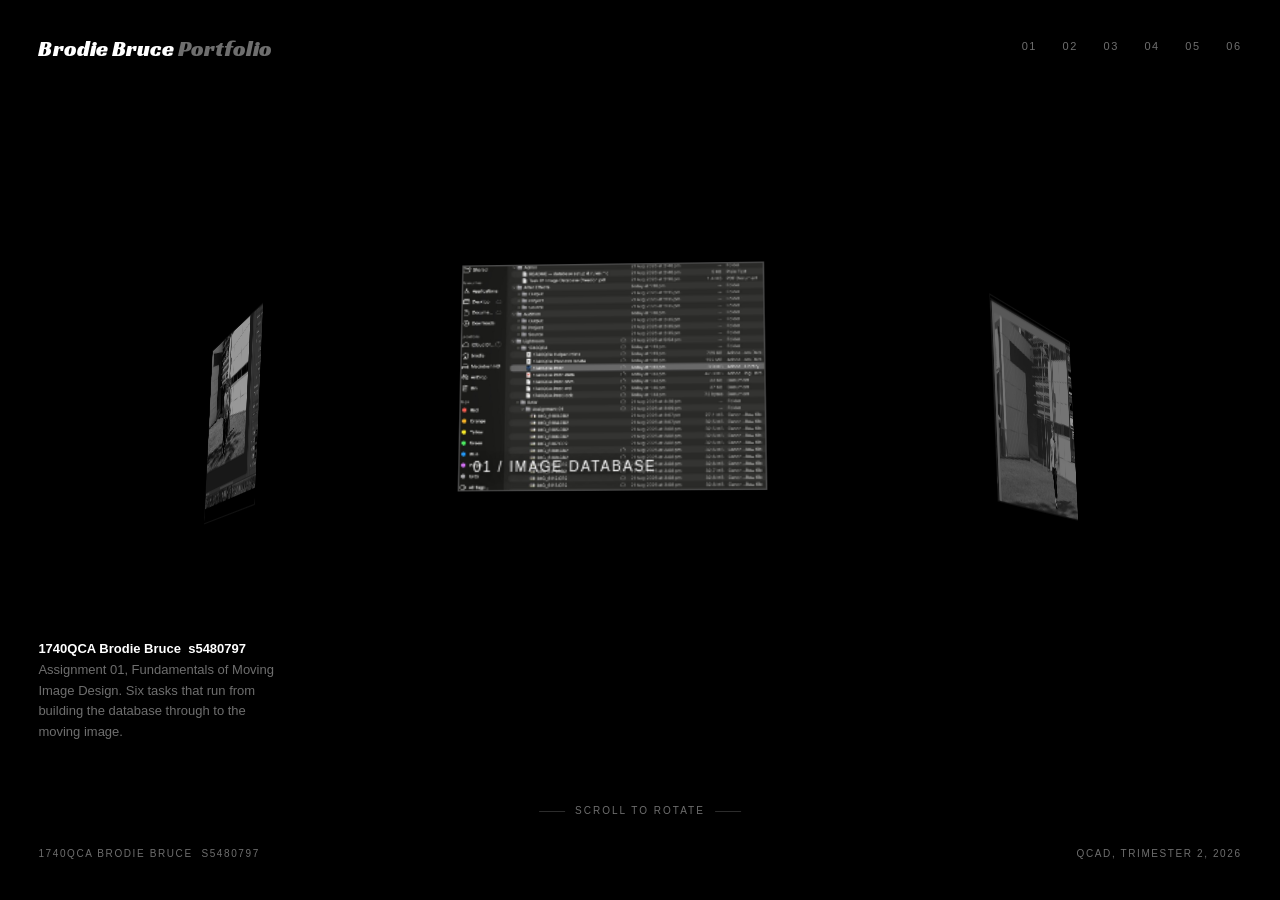
==== index.html @ 67f39371 "Add files via upload" ====
<!DOCTYPE html>
<html lang="en" class="index">
<head>
<meta charset="utf-8">
<meta name="viewport" content="width=device-width,initial-scale=1">
<title>1740QCA Brodie Bruce</title>
<meta name="description" content="Process journal for Motion Design at Queensland College of Art and Design.">
<link rel="stylesheet" href="css/style.css">
</head>
<body class="index has-intro">

<div class="intro" id="intro">
  <div class="intro-inner">
    <span class="intro-count" id="introCount">FRAME 001</span>
    <span class="intro-glyph" aria-hidden="true"><i></i><i></i><i></i><i></i><i></i></span>
    <span class="intro-word">Brodie Bruce <span>Portfolio</span></span>
    <span class="intro-sub">1740QCA Brodie Bruce &nbsp;s5480797</span>
  </div>
  <button class="intro-skip" id="introSkip" type="button">Skip</button>
</div>

<header class="masthead">
  <a class="wordmark" href="index.html">Brodie Bruce <span>Portfolio</span></a>
  <nav class="nav">
    <a href="01-database.html">01</a>
    <a href="02-capture.html">02</a>
    <a href="03-composite.html">03</a>
    <a href="04-gif.html">04</a>
    <a href="05-sequences.html">05</a>
    <a href="06-reflection.html">06</a>
  </nav>
</header>

<section class="stage">
 <div class="orbit-pin">
  <div class="scatter">

    <a class="tile t1" href="01-database.html" style="view-transition-name:card-01">
      <img src="images/thumb-01.jpg" alt="">
      <span class="meta">01 / Image Database</span>
    </a>

    <a class="tile t2" href="02-capture.html" style="view-transition-name:card-02">
      <img src="images/thumb-02.jpg" alt="">
      <span class="meta">02 / Capture · Import · Edit · Export</span>
    </a>

    <a class="tile t3" href="03-composite.html" style="view-transition-name:card-03">
      <img src="images/thumb-03.jpg" alt="">
      <span class="meta">03 / The Composite Image</span>
    </a>

    <a class="tile t4" href="04-gif.html" style="view-transition-name:card-04">
      <img src="images/thumb-04.jpg" alt="">
      <span class="meta">04 / The GIF</span>
    </a>

    <a class="tile t5" href="05-sequences.html" style="view-transition-name:card-05">
      <img src="images/thumb-05.jpg" alt="">
      <span class="meta">05 / Image Sequences</span>
    </a>

    <a class="tile t6" href="06-reflection.html" style="view-transition-name:card-06">
      <img src="images/thumb-06.jpg" alt="">
      <span class="meta">06 / Reflective Report</span>
    </a>

    <span class="glyph" aria-hidden="true"><i></i><i></i><i></i><i></i><i></i></span>

  </div>
  <p class="standfirst"><strong style="color:#fff">1740QCA Brodie Bruce &nbsp;s5480797</strong><br>Assignment 01, Fundamentals of Moving Image Design. Six tasks that run from building the database through to the moving image.</p>
  <span class="scrollhint">Scroll to rotate</span>
 </div>
</section>


<footer class="sitefoot">
  <span>1740QCA Brodie Bruce &nbsp;s5480797</span>
  <span>QCAD, Trimester 2, 2026</span>
</footer>

<script src="js/main.js"></script>
</body>
</html>
---- css/style.css ----
/* ===========================================================
   Brodie Bruce Portfolio, Process Journal
   Type: Switzer (Fontshare) + Racing Sans One (Google Fonts)
   Motion: native View Transitions + CSS scroll-driven animation
   =========================================================== */

@import url('https://api.fontshare.com/v2/css?f[]=switzer@400,500,600&display=swap');
@import url('https://fonts.googleapis.com/css2?family=Racing+Sans+One&display=swap');

:root{
  --bg:#000;
  --fg:#fff;
  --dim:#6e6e6e;
  --line:#1c1c1c;
  --pad:clamp(20px,3vw,44px);
  --ease:cubic-bezier(.22,1,.36,1);
}

*{box-sizing:border-box}
html{background:var(--bg); scroll-behavior:smooth}
body{
  margin:0; background:var(--bg); color:var(--fg);
  font-family:'Switzer',-apple-system,BlinkMacSystemFont,sans-serif;
  font-size:15px; line-height:1.6;
  -webkit-font-smoothing:antialiased;
  overflow-x:hidden;
}
a{color:inherit; text-decoration:none}
img{display:block; max-width:100%}

/* ---------- cross-document morphing ---------- */
@view-transition{ navigation:auto; }

::view-transition-old(root),
::view-transition-new(root){
  animation-duration:.55s;
  animation-timing-function:var(--ease);
}
::view-transition-group(*){
  animation-duration:.65s;
  animation-timing-function:var(--ease);
}

/* persistent chrome doesn't re-animate */
.masthead{ view-transition-name:masthead; }
.sitefoot{ view-transition-name:sitefoot; }

/* ---------- animated intro ---------- */
.intro{
  position:fixed; inset:0; z-index:999; background:var(--bg);
  display:grid; place-items:center; gap:0;
  clip-path:inset(0 0 0 0);
  animation:introOut .9s var(--ease) 2.5s forwards;
}
.intro-inner{ display:grid; justify-items:center; gap:26px }

/* the strokes build one at a time, left to right */
.intro-glyph{ display:flex; align-items:center; gap:9px; height:56px }
.intro-glyph i{
  display:block; width:2px; height:100%; background:var(--fg);
  transform:scaleY(0); transform-origin:50% 100%;
  animation:strokeIn .5s var(--ease) forwards;
}
.intro-glyph i:nth-child(1){ animation-delay:.10s; opacity:.20 }
.intro-glyph i:nth-child(2){ animation-delay:.24s; opacity:.36 }
.intro-glyph i:nth-child(3){ animation-delay:.38s; opacity:.54 }
.intro-glyph i:nth-child(4){ animation-delay:.52s; opacity:.76 }
.intro-glyph i:nth-child(5){ animation-delay:.66s; opacity:1 }
@keyframes strokeIn{ to{ transform:scaleY(1) } }

.intro-count{
  font-family:'Racing Sans One',sans-serif; font-size:12px;
  letter-spacing:.28em; color:var(--dim);
  font-variant-numeric:tabular-nums;
  opacity:0; animation:fadeIn .4s var(--ease) .3s forwards;
}
.intro-word{
  font-family:'Racing Sans One',sans-serif; font-weight:400;
  font-size:clamp(34px,7vw,84px); letter-spacing:0; line-height:1;
  clip-path:inset(0 0 110% 0);
  animation:wordIn .8s var(--ease) 1.15s forwards;
}
.intro-word span{ color:var(--dim) }
.intro-sub{
  font-size:10px; letter-spacing:.22em; text-transform:uppercase;
  color:var(--dim); opacity:0;
  animation:fadeIn .6s var(--ease) 1.75s forwards;
}
@keyframes wordIn{ to{ clip-path:inset(0 0 -12% 0) } }
@keyframes fadeIn{ to{ opacity:1 } }
@keyframes introOut{
  to{ clip-path:inset(0 0 100% 0) }
}
/* the ring settles in once the intro has wiped away */
.stage{ opacity:0; animation:fadeIn .9s var(--ease) 2.55s forwards }
.intro.done{ display:none }

.intro-skip{
  position:absolute; right:var(--pad); bottom:var(--pad);
  font-size:10px; letter-spacing:.2em; text-transform:uppercase;
  color:#3a3a3a; cursor:pointer; background:none; border:0;
  opacity:0; animation:fadeIn .5s var(--ease) 1.2s forwards;
  transition:color .3s var(--ease);
}
.intro-skip:hover{ color:var(--fg) }

/* ---------- masthead ---------- */
.masthead{
  position:fixed; top:0; left:0; right:0; z-index:50;
  padding:var(--pad);
  display:flex; justify-content:space-between; align-items:flex-start;
  mix-blend-mode:difference; pointer-events:none;
}
.masthead > *{pointer-events:auto}

.wordmark{
  font-family:'Racing Sans One',sans-serif;
  font-weight:400; font-size:clamp(17px,1.8vw,22px);
  letter-spacing:.005em; line-height:1;
}
.wordmark span{ color:var(--dim) }

.nav{
  display:flex; gap:clamp(14px,2vw,26px);
  font-size:11px; letter-spacing:.14em; text-transform:uppercase;
}
.nav a{
  position:relative; padding-bottom:3px; color:var(--dim);
  transition:color .35s var(--ease);
}
.nav a::after{
  content:''; position:absolute; left:0; bottom:0;
  width:100%; height:1px; background:currentColor;
  transform:scaleX(0); transform-origin:right;
  transition:transform .45s var(--ease);
}
.nav a:hover, .nav a[aria-current]{ color:var(--fg) }
.nav a:hover::after{ transform:scaleX(1); transform-origin:left }

/* ---------- landing: 3D orbit ring ---------- */
/* Endless orbit. The stage fills the viewport and never scrolls away.
   wheel and touch gestures accumulate rotation without limit, so the ring
   turns forever in either direction. */
html.index, body.index{ height:100%; overflow:hidden; overscroll-behavior:none }
.stage{
  position:fixed; inset:0;
  touch-action:none;
}
.orbit-pin{
  position:absolute; inset:0;
  display:grid; place-items:center;
  perspective:1400px;
  perspective-origin:50% 46%;
}
.scatter{
  position:relative;
  width:min(760px,74vw); aspect-ratio:1/1;
  transform-style:preserve-3d;
  /* --spin is driven by scroll (JS) or by the scroll-timeline below */
  transform:rotateX(9deg) rotateY(var(--spin,0deg));
  will-change:transform;
}

.tile{
  position:absolute; left:50%; top:50%;
  width:29%; aspect-ratio:4/3;
  margin:-11% 0 0 -14.5%;
  overflow:hidden; background:#0a0a0a;
  border:1px solid var(--line);
  transform-style:preserve-3d;
  /* each tile is rotated to its slot on the ring, then pushed outward */
  transform:rotateY(var(--a)) translateZ(var(--r,330px));
  filter:grayscale(1) brightness(.6);
  transition:filter .6s var(--ease), border-color .6s var(--ease);
  backface-visibility:hidden;
}
.tile img{width:100%; height:100%; object-fit:cover}
.tile:hover{ filter:grayscale(0) brightness(1); border-color:#3a3a3a; z-index:20 }

/* six slots, 60° apart */
.t1{ --a:0deg }
.t2{ --a:60deg }
.t3{ --a:120deg }
.t4{ --a:180deg }
.t5{ --a:240deg }
.t6{ --a:300deg }

.tile .meta{
  position:absolute; left:10px; bottom:8px; right:10px;
  font-size:10px; letter-spacing:.13em; text-transform:uppercase;
  opacity:0; transform:translateY(6px);
  transition:opacity .4s var(--ease), transform .4s var(--ease);
  text-shadow:0 1px 8px #000;
}
.tile:hover .meta{opacity:1; transform:none}

/* the tile currently facing front, flagged by JS */
.tile.front{ filter:grayscale(0) brightness(1); border-color:#4a4a4a }
.tile.front .meta{opacity:1; transform:none}

/* ---------- stride glyph (replaces the old mark) ---------- */
.glyph{
  position:absolute; left:50%; top:50%;
  translate:-50% -50%;
  display:flex; align-items:center; gap:7px;
  height:44px; pointer-events:none;
}
.glyph i{
  display:block; width:2px; height:100%;
  background:var(--fg); transform-origin:50% 100%;
  animation:stride 2.6s var(--ease) infinite;
}
.glyph i:nth-child(1){ opacity:.16; animation-delay:0s }
.glyph i:nth-child(2){ opacity:.30; animation-delay:.12s }
.glyph i:nth-child(3){ opacity:.48; animation-delay:.24s }
.glyph i:nth-child(4){ opacity:.70; animation-delay:.36s }
.glyph i:nth-child(5){ opacity:1;   animation-delay:.48s }
@keyframes stride{
  0%,62%,100%{ transform:scaleY(.42) }
  22%        { transform:scaleY(1) }
}

.scrollhint{
  position:absolute; left:50%; bottom:9svh; translate:-50% 0;
  font-size:10px; letter-spacing:.2em; text-transform:uppercase;
  color:var(--dim); animation:hint 2.4s ease-in-out infinite;
  display:flex; align-items:center; gap:10px;
}
.scrollhint::before, .scrollhint::after{
  content:''; width:26px; height:1px; background:currentColor; opacity:.4;
}
@keyframes hint{ 0%,100%{opacity:.35} 50%{opacity:.9} }

.standfirst{
  position:absolute; left:var(--pad); bottom:16svh;
  max-width:34ch; font-size:13px; color:var(--dim);
}

/* ---------- interior pages ---------- */
.hero{
  min-height:74svh; display:flex; align-items:flex-end;
  padding:150px var(--pad) 56px;
  border-bottom:1px solid var(--line);
}
.hero .idx{
  font-size:11px; letter-spacing:.2em; color:var(--dim);
  text-transform:uppercase; margin-bottom:14px;
}
.hero h1{
  font-family:'Racing Sans One',sans-serif; font-weight:400;
  font-size:clamp(34px,6.6vw,92px); line-height:1.02;
  letter-spacing:-.005em; margin:0; max-width:15ch;
}
.hero p{max-width:52ch; color:var(--dim); margin:22px 0 0}

main{padding:0 var(--pad) 120px}
.band{
  padding:88px 0; border-bottom:1px solid var(--line);
  display:grid; grid-template-columns:repeat(12,1fr); gap:24px;
}
.band > h2{
  grid-column:1/3; margin:0;
  font-size:11px; letter-spacing:.16em; text-transform:uppercase;
  color:var(--dim); font-weight:500; align-self:start;
  /* clear the fixed masthead so sticky labels never collide with the wordmark */
  position:sticky; top:calc(var(--pad) + 62px);
}
.band > .body{grid-column:4/13}
.band.wide > .body{grid-column:3/13}

figure{margin:0 0 44px}
figure img, figure video{width:100%; border:1px solid var(--line); display:block}
figcaption{
  margin-top:11px; font-size:13px; color:var(--dim); max-width:62ch;
}
.pair{display:grid; grid-template-columns:1fr 1fr; gap:24px}
.trio{display:grid; grid-template-columns:repeat(3,1fr); gap:20px}

.frame{position:relative; padding-bottom:56.25%; height:0; border:1px solid var(--line)}
.frame iframe{position:absolute; inset:0; width:100%; height:100%; border:0}

.todo{color:#454545; font-style:italic}

/* ---------- status pills (remove before submitting) ---------- */
.pill{
  display:inline-block; font-size:9px; letter-spacing:.16em;
  text-transform:uppercase; padding:3px 8px; border:1px solid currentColor;
  border-radius:2px; vertical-align:2px; margin-left:10px; font-style:normal;
}
.pill.done{color:#3f7f4f}
.pill.wait{color:#8a6a2a}
figcaption strong{color:var(--fg); font-weight:500}
figcaption em{color:#8f8f8f; font-style:normal}
.specs{
  margin-top:9px; font-size:11px; letter-spacing:.06em; color:#5a5a5a;
  font-variant-numeric:tabular-nums;
}
.note{
  border-left:1px solid var(--line); padding:2px 0 2px 18px;
  margin:0 0 44px; color:var(--dim); font-size:13px; max-width:62ch;
}
.reflect{
  font-size:17px; line-height:1.72; max-width:66ch;
  color:#cfcfcf; margin:0 0 26px;
}
.reflect:first-child{ color:var(--fg) }

/* ---------- scroll-driven reveal (no JS) ---------- */
@supports (animation-timeline:view()){
  .reveal{
    animation:rise linear both;
    animation-timeline:view();
    animation-range:entry 8% cover 34%;
  }
}
@keyframes rise{
  from{opacity:0; transform:translateY(26px)}
  to{opacity:1; transform:none}
}
/* fallback for browsers without scroll-timeline */
@supports not (animation-timeline:view()){
  .reveal{opacity:0; transform:translateY(26px); transition:opacity .8s var(--ease), transform .8s var(--ease)}
  .reveal.in{opacity:1; transform:none}
}

/* ---------- figure motion: clip-path wipe + focus pull ---------- */
/* Each figure's image is revealed by a hard edge sweeping left→right while
   simultaneously resolving from blurred/grey to sharp/colour. No opacity fade. */
@supports (animation-timeline:view()){
  figure img{
    animation:wipefocus linear both;
    animation-timeline:view();
    animation-range:entry 4% cover 40%;
  }
  /* alternate the sweep direction down the page so it doesn't feel mechanical */
  .pair figure:nth-child(2) img{ animation-name:wipefocus-rev }

  figcaption{
    animation:capdrift linear both;
    animation-timeline:view();
    animation-range:entry 10% cover 46%;
  }
}
@keyframes wipefocus{
  from{
    clip-path:inset(0 100% 0 0);
    filter:blur(13px) grayscale(1) brightness(.7);
    transform:scale(1.035);
  }
  to{
    clip-path:inset(0 0 0 0);
    filter:blur(0) grayscale(0) brightness(1);
    transform:none;
  }
}
@keyframes wipefocus-rev{
  from{
    clip-path:inset(0 0 0 100%);
    filter:blur(13px) grayscale(1) brightness(.7);
    transform:scale(1.035);
  }
  to{
    clip-path:inset(0 0 0 0);
    filter:blur(0) grayscale(0) brightness(1);
    transform:none;
  }
}
@keyframes capdrift{
  from{opacity:0; transform:translateY(14px)}
  to{opacity:1; transform:none}
}

/* JS fallback for browsers without scroll-timeline */
@supports not (animation-timeline:view()){
  figure img{
    clip-path:inset(0 100% 0 0);
    filter:blur(13px) grayscale(1) brightness(.7);
    transition:clip-path 1.1s var(--ease), filter 1.1s var(--ease), transform 1.1s var(--ease);
  }
  figure img.in{ clip-path:inset(0 0 0 0); filter:none; transform:none }
}

/* the hero title on interior pages resolves the same way */
@supports (animation-timeline:view()){
  .hero h1{
    animation:heroin linear both;
    animation-timeline:view();
    animation-range:entry 0% cover 26%;
  }
}
@keyframes heroin{
  from{ clip-path:inset(0 0 110% 0); transform:translateY(18px) }
  to  { clip-path:inset(0 0 -10% 0); transform:none }
}

/* ---------- pager ---------- */
.pager{
  display:flex; justify-content:space-between; gap:20px;
  padding:56px 0 0; font-size:11px; letter-spacing:.16em; text-transform:uppercase;
}
.pager a{color:var(--dim); transition:color .35s var(--ease)}
.pager a:hover{color:var(--fg)}
.pager .next{
  font-family:'Racing Sans One',sans-serif; font-size:clamp(20px,3.6vw,42px);
  letter-spacing:.005em; text-transform:none; color:var(--fg);
}

/* ---------- footer ---------- */
.sitefoot{
  position:fixed; left:0; right:0; bottom:0; z-index:40;
  padding:var(--pad); display:flex; justify-content:space-between;
  font-size:10px; letter-spacing:.16em; text-transform:uppercase;
  color:var(--dim); mix-blend-mode:difference; pointer-events:none;
}
body.interior .sitefoot{position:static; mix-blend-mode:normal; border-top:1px solid var(--line)}

@media (max-width:820px){
  .intro-glyph{height:44px; gap:7px}
  .intro-inner{gap:20px}
  /* the 3D ring is too tight on a phone — fall back to a scrollable grid */
  html.index, body.index{height:auto; overflow:auto}
  .stage{position:static; inset:auto; padding:120px var(--pad) 90px; touch-action:auto}
  .orbit-pin{position:static; inset:auto; perspective:none; display:block}
  .scatter{
    width:100%; aspect-ratio:auto; transform:none;
    display:grid; grid-template-columns:1fr 1fr; gap:14px;
  }
  .tile{
    position:static; width:auto; margin:0; transform:none;
    aspect-ratio:4/3; filter:grayscale(1) brightness(.8);
  }
  .tile .meta{opacity:1; transform:none}
  .glyph{position:static; translate:none; margin:0 auto 26px}
  .scrollhint{display:none}
  .standfirst{position:static; margin-top:26px; max-width:none}
  .band{grid-template-columns:1fr}
  .band > h2{position:static; margin-bottom:16px}
  .band > .body, .band.wide > .body{grid-column:1}
  .pair,.trio{grid-template-columns:1fr}
  .nav{gap:12px; font-size:10px}
}

@media (prefers-reduced-motion:reduce){
  *,::view-transition-group(*){animation:none!important; transition:none!important}
  .reveal{opacity:1!important; transform:none!important}
  figure img{clip-path:none!important; filter:none!important; transform:none!important}
  figcaption{opacity:1!important; transform:none!important}
  .hero h1{clip-path:none!important; transform:none!important}
  .stage{height:auto}
  .orbit-pin{position:static; height:auto}
}
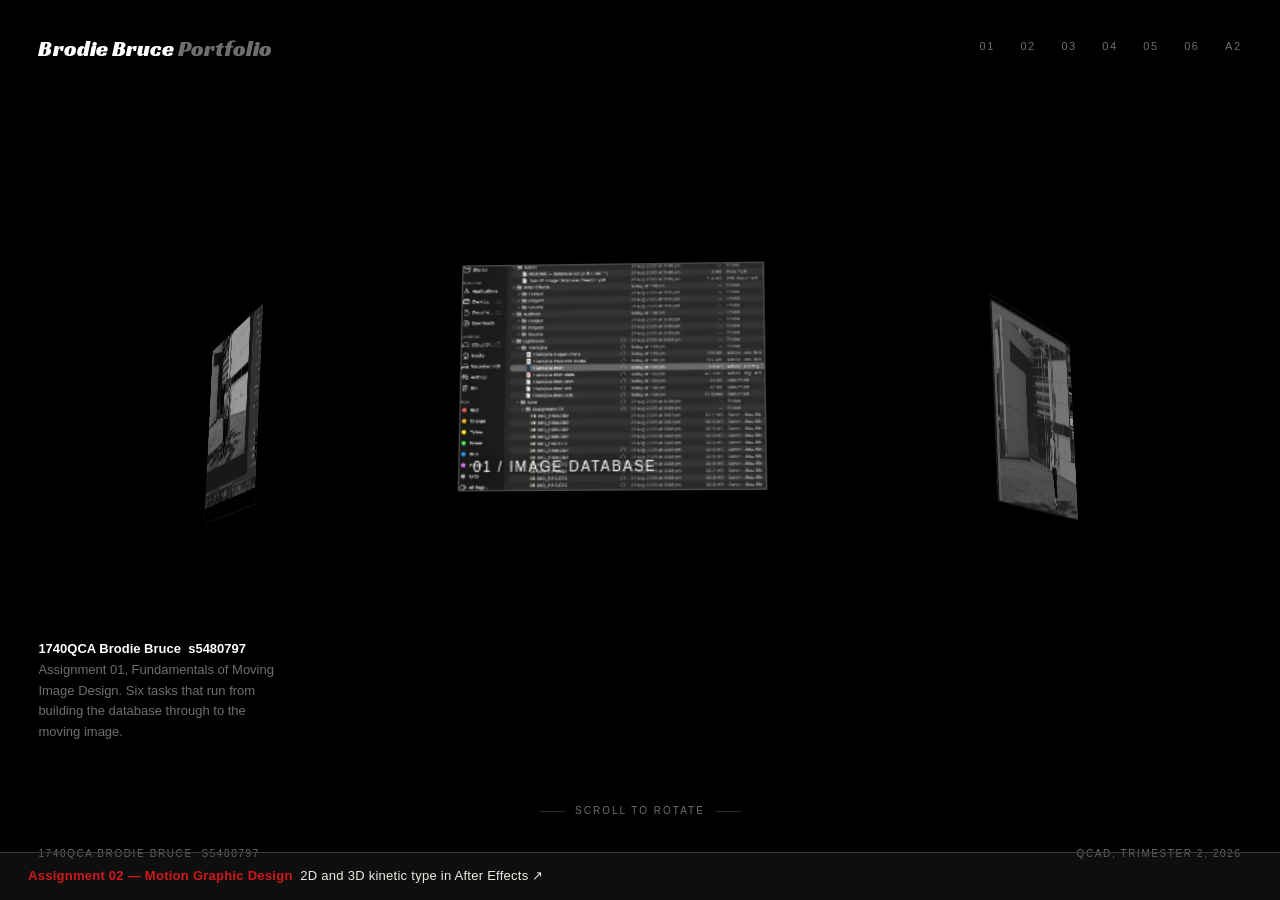
==== commit 0aaaf115: "Add files via upload" ====
--- a/index.html
+++ b/index.html
@@ -28,8 +28,13 @@
     <a href="04-gif.html">04</a>
     <a href="05-sequences.html">05</a>
     <a href="06-reflection.html">06</a>
+    <a href="07-a2.html">A2</a>
   </nav>
 </header>
+
+<div style="position:fixed;left:0;right:0;bottom:0;z-index:40;background:#0E0E0E;border-top:1px solid rgba(255,255,255,.18)">
+  <a href="07-a2.html" style="display:block;padding:13px 28px;color:#EEEBE4;text-decoration:none;font-size:13px;letter-spacing:.02em"><strong style="color:#D01A1A">Assignment 02 &mdash; Motion Graphic Design</strong> &nbsp;2D and 3D kinetic type in After Effects &nearr;</a>
+</div>
 
 <section class="stage">
  <div class="orbit-pin">
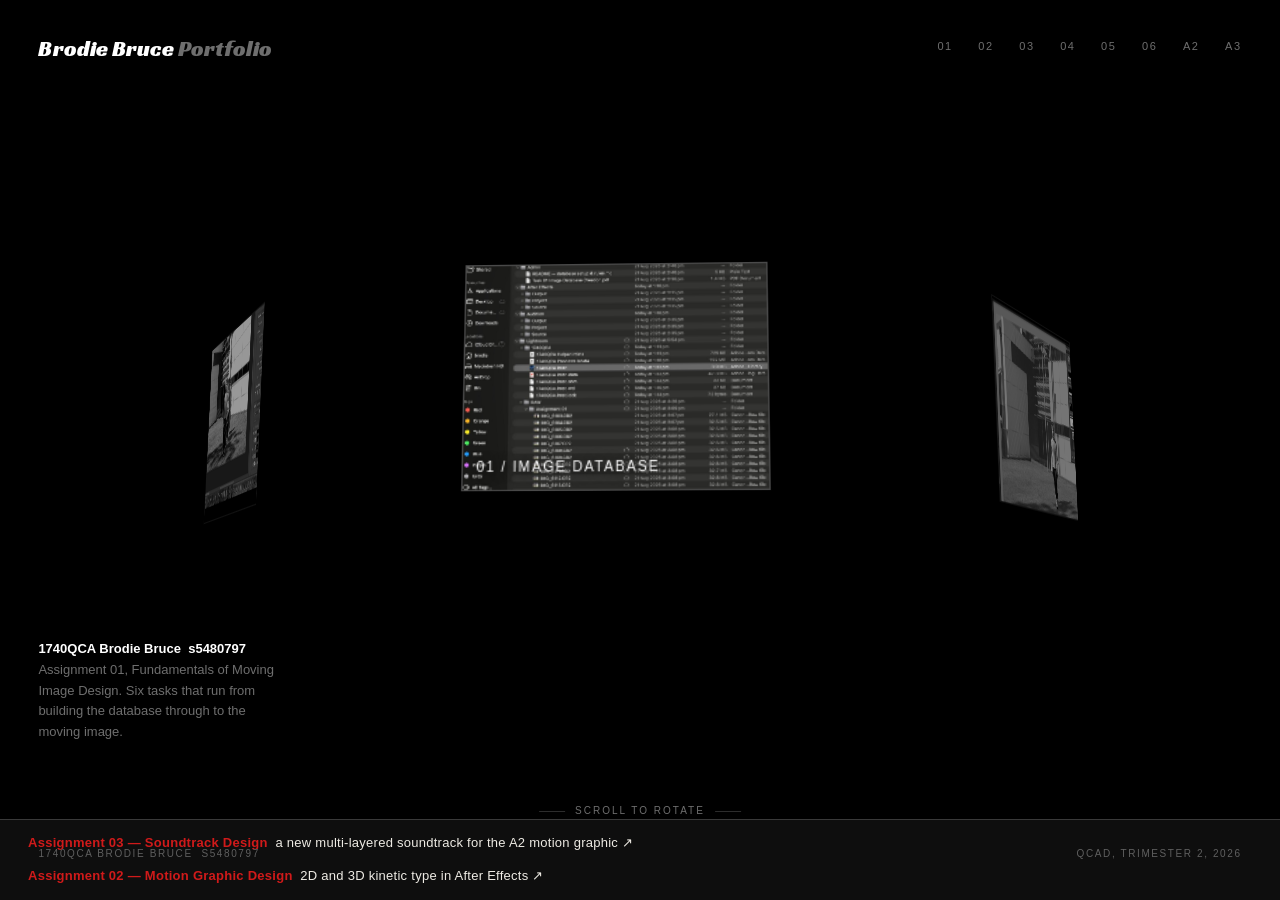
==== commit feb5da36: "Add Assignment 03 Soundtrack Design page" ====
--- a/index.html
+++ b/index.html
@@ -29,11 +29,13 @@
     <a href="05-sequences.html">05</a>
     <a href="06-reflection.html">06</a>
     <a href="07-a2.html">A2</a>
+    <a href="08-a3.html">A3</a>
   </nav>
 </header>
 
 <div style="position:fixed;left:0;right:0;bottom:0;z-index:40;background:#0E0E0E;border-top:1px solid rgba(255,255,255,.18)">
-  <a href="07-a2.html" style="display:block;padding:13px 28px;color:#EEEBE4;text-decoration:none;font-size:13px;letter-spacing:.02em"><strong style="color:#D01A1A">Assignment 02 &mdash; Motion Graphic Design</strong> &nbsp;2D and 3D kinetic type in After Effects &nearr;</a>
+  <a href="08-a3.html" style="display:block;padding:13px 28px 6px;color:#EEEBE4;text-decoration:none;font-size:13px;letter-spacing:.02em"><strong style="color:#D01A1A">Assignment 03 &mdash; Soundtrack Design</strong> &nbsp;a new multi-layered soundtrack for the A2 motion graphic &nearr;</a>
+  <a href="07-a2.html" style="display:block;padding:6px 28px 13px;color:#EEEBE4;text-decoration:none;font-size:13px;letter-spacing:.02em"><strong style="color:#D01A1A">Assignment 02 &mdash; Motion Graphic Design</strong> &nbsp;2D and 3D kinetic type in After Effects &nearr;</a>
 </div>
 
 <section class="stage">
